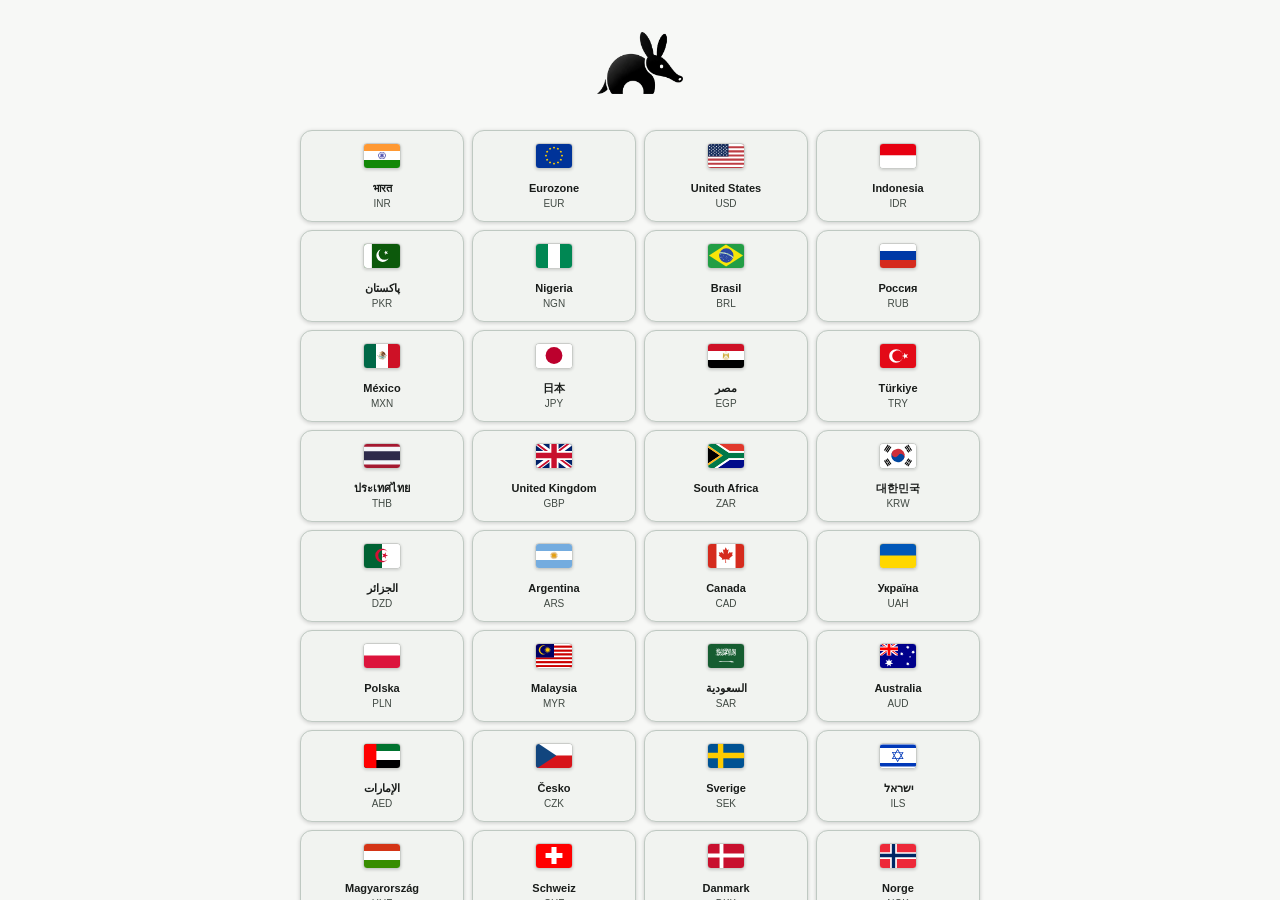
==== preview/app/index.html @ 717e8d2d "Publish CashTally source and preview" ====
<!doctype html>
<html lang="cs" data-theme="light">
<head>
  <meta charset="UTF-8" />
  <meta name="viewport" content="width=device-width,initial-scale=1,viewport-fit=cover,user-scalable=no" />
  <meta name="theme-color" content="#f7f8f6" />
  <meta name="description" content="Aardvarkland Cash Tally interactive mobile preview" />
  <link rel="manifest" href="./manifest.webmanifest" />
  <link rel="stylesheet" href="./app.css?brand=8" />
  <title>Aardvarkland Cash Tally</title>
</head>
  <body>
  <div id="root"></div>
  <script src="./flags.js?brand=3"></script>
  <script src="./currency-data.js"></script>
  <script src="./weight-data.js"></script>
  <script src="./locales.js"></script>
  <script src="./locale-overrides.js"></script>
  <script src="./locale-extras.js"></script>
  <script src="./locale-detail-extras.js"></script>
  <script src="./locale-actions.js"></script>
  <script src="./locale-report-extras.js"></script>
  <script src="./locale-functional-extras.js?v=2"></script>
  <script src="./app.js?entry=mobile-preview-v12"></script>
</body>
</html>
---- preview/app/app.css ----
@font-face {
  font-family: "Material Icons";
  src: url("./assets/materialicons-regular.otf") format("opentype");
  font-style: normal;
  font-weight: 400;
  font-display: block;
}

:root {
  --primary: #006c4c;
  --on-primary: #ffffff;
  --primary-container: #89f8c8;
  --on-primary-container: #002116;
  --secondary-container: #cfe9dc;
  --on-secondary-container: #0d1f18;
  --tertiary-container: #f1df9b;
  --error: #ba1a1a;
  --surface: #f7f8f6;
  --surface-container: #eceeeb;
  --surface-low: #f1f3f0;
  --surface-high: #e6e9e5;
  --on-surface: #191c1a;
  --on-variant: #404943;
  --outline: #707973;
  --outline-variant: #bfc9c2;
  --shadow: rgba(0, 0, 0, .18);
}

html[data-theme="dark"] {
  --primary: #53d6a2;
  --on-primary: #003827;
  --primary-container: #005138;
  --on-primary-container: #75f3bc;
  --secondary-container: #334b40;
  --on-secondary-container: #d2e8dc;
  --tertiary-container: #5d5124;
  --error: #ffb4ab;
  --surface: #101412;
  --surface-container: #1c211e;
  --surface-low: #181c1a;
  --surface-high: #262b28;
  --on-surface: #e1e3df;
  --on-variant: #bec9c1;
  --outline: #89938c;
  --outline-variant: #404943;
  --shadow: rgba(0, 0, 0, .55);
}

* { box-sizing: border-box; }
html, body, #root { width: 100%; height: 100%; margin: 0; overflow: hidden; }
body {
  background: var(--surface);
  color: var(--on-surface);
  font-family: Roboto, Arial, sans-serif;
  -webkit-tap-highlight-color: transparent;
}
button, input, select, textarea { color: inherit; font: inherit; }
button { cursor: pointer; }
.mi {
  display: inline-block;
  direction: ltr;
  font-family: "Material Icons";
  font-size: 24px;
  font-style: normal;
  font-weight: normal;
  letter-spacing: normal;
  line-height: 1;
  text-transform: none;
  white-space: nowrap;
  word-wrap: normal;
  -webkit-font-feature-settings: "liga";
  -webkit-font-smoothing: antialiased;
}

.scaffold { position: relative; display: flex; flex-direction: column; height: 100%; background: var(--surface); }
.appbar { z-index: 5; display: flex; align-items: center; gap: 8px; min-height: 64px; height: 64px; padding: 0 16px; background: var(--surface); }
.appbar .grow { flex: 1; min-width: 0; }
.appbar-title { overflow: hidden; font-size: 20px; font-weight: 500; text-overflow: ellipsis; white-space: nowrap; }
.icon-btn { display: grid; place-items: center; width: 48px; height: 48px; border: 0; border-radius: 24px; background: transparent; }
.icon-btn:active, .icon-btn:hover { background: var(--surface-high); }
.brand-logo { display: grid; flex: 0 0 auto; place-items: center; width: 38px; height: 38px; overflow: hidden; border-radius: 9px; }
.brand-logo .country-logo-image { width: 38px; height: 38px; object-fit: contain; }
.badge { font-size: 14px; font-weight: 500; white-space: nowrap; }
.scroll { flex: 1; min-height: 0; overflow: auto; padding: 8px 16px 104px; scrollbar-width: none; }
.scroll::-webkit-scrollbar { display: none; }
.count-scroll { padding-bottom: 168px; }
.title-large { font-size: 22px; font-weight: 400; line-height: 28px; }
.title-medium { font-size: 16px; font-weight: 500; line-height: 24px; }
.title-small { font-size: 14px; font-weight: 500; line-height: 20px; }
.body { font-size: 14px; line-height: 20px; }
.body-small { color: var(--on-variant); font-size: 12px; line-height: 16px; }
.headline-small { font-size: 24px; font-weight: 400; line-height: 32px; }
.label { color: var(--on-variant); font-size: 12px; line-height: 16px; }
.grow { flex: 1; min-width: 0; }
.row { display: flex; align-items: center; }
.gap8 { gap: 8px; }
.gap12 { gap: 12px; }
.sp6 { height: 6px; }.sp8 { height: 8px; }.sp12 { height: 12px; }.sp16 { height: 16px; }.sp20 { height: 20px; }.sp24 { height: 24px; }.sp28 { height: 28px; }
.card { overflow: hidden; border-radius: 12px; background: var(--surface-low); }
.card + .card { margin-top: 8px; }
.pad { padding: 16px; }
.list-tile { display: flex; align-items: center; gap: 16px; min-height: 64px; padding: 8px 16px; }
.list-leading { display: grid; flex: 0 0 28px; place-items: center; width: 28px; color: var(--on-variant); }
.country-setting-flag .flag-icon { width: 28px; height: 19px; }
.list-body { flex: 1; min-width: 0; }
.list-title { font-size: 16px; line-height: 24px; }
.list-sub { color: var(--on-variant); font-size: 14px; line-height: 20px; }
.list-trailing { display: flex; align-items: center; color: var(--on-variant); }
.divider { height: 1px; margin-left: 56px; background: var(--outline-variant); }
.filled, .tonal, .outlined, .text-btn { display: inline-flex; align-items: center; justify-content: center; gap: 8px; border-radius: 24px; font-weight: 500; }
.filled { min-height: 48px; padding: 0 24px; border: 0; background: var(--primary); color: var(--on-primary); }
.filled.big { width: 100%; height: 58px; border-radius: 20px; }
.tonal { height: 40px; padding: 0 18px; border: 0; background: var(--secondary-container); color: var(--on-secondary-container); }
.outlined { height: 40px; padding: 0 16px; border: 1px solid var(--outline); background: transparent; }
.text-btn { height: 40px; padding: 0 12px; border: 0; background: transparent; color: var(--primary); }
.danger { color: var(--error); }
.muted { color: var(--on-variant); }
.clickable { cursor: pointer; }
.action-tile { width: 100%; border: 0; background: transparent; text-align: start; }
.action-tile .list-title, .action-tile .list-sub { display: block; }
.action-tile:hover { background: var(--surface-container); }
.action-tile:focus-visible { outline: 2px solid var(--primary); outline-offset: -2px; }
.hidden { display: none !important; }

.country-scaffold { background: var(--surface); }
.country-scroll { flex: 1; overflow: auto; padding: 20px 12px 32px; scrollbar-width: none; }
.country-scroll::-webkit-scrollbar { display: none; }
.country-panel { width: min(100%, 680px); margin: 0 auto; }
.country-logo { display: grid; place-items: center; width: 86px; height: 86px; margin: 0 auto 24px; }
.country-logo-image { display: block; width: 86px; height: 86px; object-fit: contain; }
[data-theme="dark"] .country-logo-image { filter: invert(1); }
[data-theme="dark"] .brand-logo .country-logo-image { filter: invert(1); }
.country-title { margin: 0; color: var(--on-surface); font-size: 22px; font-weight: 500; line-height: 28px; text-align: center; }
.country-title-left { text-align: left; }
.country-sub { margin: 8px 0 18px; color: var(--on-variant); font-size: 13px; line-height: 18px; text-align: center; }
.country-sub-left { margin: 4px 0 0; text-align: left; }
.country-grid { display: grid; grid-template-columns: repeat(4, minmax(0, 1fr)); gap: 8px; }
.country-card { display: flex; min-height: 92px; flex-direction: column; align-items: center; justify-content: center; padding: 8px 5px; border: 1px solid var(--outline-variant); border-radius: 12px; background: var(--surface-low); color: var(--on-surface); box-shadow: 0 1px 4px var(--shadow); text-align: center; }
.country-card:hover, .country-card:focus-visible { outline: 2px solid var(--primary); background: var(--secondary-container); }
.country-card:active { transform: scale(.98); }
.country-flag { display: block; min-height: 32px; font-size: 30px; line-height: 32px; }
.flag-icon { display: block; width: 38px; height: 26px; aspect-ratio: 4 / 3; object-fit: cover; border: 1px solid rgba(25, 28, 26, .18); border-radius: 4px; box-shadow: 0 1px 3px rgba(25, 28, 26, .18); }
.country-name { width: 100%; margin-top: 6px; overflow: hidden; font-size: 11px; font-weight: 600; line-height: 14px; text-overflow: ellipsis; white-space: nowrap; }
.country-currency { margin-top: 3px; color: var(--on-variant); font-size: 10px; line-height: 12px; }
.country-head { display: flex; align-items: center; gap: 8px; margin: 0 4px 18px; }
.country-back { display: grid; flex: 0 0 48px; place-items: center; width: 48px; height: 48px; border: 0; border-radius: 24px; background: transparent; color: var(--on-surface); }
.country-back:hover { background: var(--surface-high); }

.field { position: relative; display: flex; align-items: center; gap: 12px; min-height: 56px; padding: 0 12px; border: 1px solid var(--outline); border-radius: 4px; background: transparent; }
.field:focus-within { padding: 0 11px; border: 2px solid var(--primary); }
.field label { position: absolute; top: -8px; left: 12px; padding: 0 4px; background: var(--surface); color: var(--on-variant); font-size: 12px; }
.card .field label { background: var(--surface-low); }
.field > .mi { color: var(--on-variant); }
.field input, .field select, .field textarea { width: 100%; min-width: 0; height: 54px; border: 0; outline: 0; background: transparent; }
.field textarea { height: 74px; padding-top: 14px; resize: vertical; }
.helper { padding: 4px 12px 0; color: var(--on-variant); font-size: 12px; line-height: 16px; }
.check-row { display: flex; align-items: center; gap: 12px; min-height: 48px; }
.check-row input { width: 18px; height: 18px; accent-color: var(--primary); }

.currency-strip { display: flex; overflow-x: auto; margin-right: -16px; padding-right: 16px; scrollbar-width: none; }
.currency-strip::-webkit-scrollbar { display: none; }
.currency-pair { display: flex; flex: 0 0 auto; align-items: center; margin-right: 8px; }
.chip { display: flex; align-items: center; gap: 8px; height: 32px; padding: 0 12px 0 4px; border: 1px solid var(--outline); border-radius: 8px; background: transparent; font-size: 14px; font-weight: 500; }
.chip.selected { border-color: transparent; background: var(--secondary-container); color: var(--on-secondary-container); }
.chip-avatar { display: grid; place-items: center; width: 24px; height: 24px; border-radius: 50%; background: var(--surface-high); font-size: 11px; font-weight: 700; }
.currency-settings-icon { background: var(--primary-container); color: var(--on-primary-container); }
.currency-settings-icon { font-size: 13px; font-weight: 700; }
.version { display: none; }
.star { display: grid; place-items: center; width: 40px; height: 40px; border: 0; background: transparent; color: var(--on-variant); }
.star.active, .favorite-star { color: #d58b00; }
.feature { display: flex; gap: 14px; padding: 16px; }
.feature > .mi { color: var(--on-variant); font-size: 28px; }
.section-head { display: flex; align-items: center; gap: 8px; min-height: 40px; }
.section-head .title-large { flex: 1; }
.latest { display: flex; align-items: center; gap: 12px; padding: 16px; }

.nav { display: grid; grid-template-columns: repeat(3, 1fr); height: 80px; min-height: 80px; padding: 8px 0 4px; background: var(--surface-container); }
.nav button { display: flex; flex-direction: column; align-items: center; gap: 3px; border: 0; background: transparent; color: var(--on-variant); font-size: 12px; font-weight: 500; }
.nav-indicator { display: grid; place-items: center; width: 64px; height: 32px; border-radius: 16px; }
.nav button.active { color: var(--on-surface); }
.nav button.active .nav-indicator { background: var(--secondary-container); color: var(--on-secondary-container); }

.modal { position: absolute; z-index: 30; display: none; align-items: flex-end; inset: 0; background: rgba(0, 0, 0, .32); }
.modal.open { display: flex; }
.sheet { width: 100%; max-height: 90%; overflow: auto; padding: 0 16px 24px; border-radius: 28px 28px 0 0; background: var(--surface-container); box-shadow: 0 -8px 24px var(--shadow); }
.drag { width: 32px; height: 4px; margin: 12px auto 20px; border-radius: 2px; background: var(--outline); }
.mode-card { width: 100%; border: 0; border-radius: 12px; background: var(--surface-low); color: inherit; text-align: left; }
.mode-card + .mode-card { margin-top: 8px; }
.mode-card .list-tile { min-height: 80px; }
.modal-actions { display: flex; justify-content: flex-end; gap: 8px; margin-top: 16px; }
.backup-dialog, .count-dialog {
  width: min(280px, calc(100% - 48px));
  padding: 24px;
  border: 0;
  border-radius: 28px;
  background: var(--surface-container);
  color: var(--on-surface);
}
.backup-dialog::backdrop, .count-dialog::backdrop { background: rgba(0, 0, 0, .54); }
.backup-dialog h2, .count-dialog h2 { margin: 0 0 18px; }
.count-dialog .field label { background: var(--surface-container); }
.backup-dialog .field + .helper { margin: 0 0 10px; }
.backup-dialog .field[hidden] { display: none; }
.backup-dialog .field > span {
  position: absolute;
  inset-inline-start: 11px;
  top: 50%;
  padding: 0 4px;
  transform: translateY(-50%);
  pointer-events: none;
}
.backup-dialog .field:focus-within > span,
.backup-dialog .field:has(input:not(:placeholder-shown)) > span {
  top: 0;
  background: var(--surface-container);
  font-size: 12px;
}
.backup-dialog .modal-actions .filled { min-height: 40px; }
.backup-dialog-error { margin: 8px 0 0; color: var(--error); }
.backup-dialog-error:empty { display: none; }

.segmented { display: grid; grid-template-columns: repeat(4, 1fr); height: 40px; overflow: hidden; border: 1px solid var(--outline); border-radius: 20px; }
.segmented button { border: 0; border-right: 1px solid var(--outline); background: transparent; }
.segmented button:last-child { border-right: 0; }
.segmented button.active { background: var(--secondary-container); font-weight: 500; }
.switch { position: relative; flex: 0 0 auto; width: 52px; height: 32px; border: 1px solid var(--outline); border-radius: 16px; background: var(--surface-high); }
.switch::after { position: absolute; top: 7px; left: 7px; width: 16px; height: 16px; border-radius: 50%; background: var(--outline); content: ""; transition: .15s; }
.switch.on { border-color: var(--primary); background: var(--primary); }
.switch.on::after { top: 3px; left: 24px; width: 24px; height: 24px; background: var(--on-primary); }

.denom { margin-bottom: 8px; padding: 10px 12px; }
.denom-top { display: flex; align-items: flex-start; gap: 8px; }
.denom-name { flex: 1; }
.denom-weight { color: var(--on-variant); }
.denom-subtotal { text-align: right; font-size: 16px; font-weight: 500; line-height: 24px; }
.stepper { display: flex; align-items: center; justify-content: flex-end; margin-top: 8px; }
.step-btn { display: grid; place-items: center; width: 40px; height: 40px; border: 0; border-radius: 20px; background: var(--secondary-container); color: var(--on-secondary-container); }
.step-btn:disabled { opacity: .35; cursor: not-allowed; }
.qty { width: 54px; height: 40px; border: 0; background: transparent; font-size: 22px; }
.qty:disabled { opacity: .55; }
.step-label { margin-left: 4px; font-size: 12px; }
.count-bottom { z-index: 4; display: flex; align-items: center; gap: 12px; height: 80px; min-height: 80px; padding: 12px 16px; background: var(--surface); box-shadow: 0 -3px 12px var(--shadow); }
.count-bottom .grow { display: grid; }
.count-bottom .filled { height: 48px; }
.save-spinner { display:inline-block; width:18px; height:18px; border:2px solid currentColor; border-inline-end-color:transparent; border-radius:50%; animation:save-spinner .8s linear infinite; }
@keyframes save-spinner { to { transform:rotate(360deg); } }
@media (prefers-reduced-motion:reduce) { .save-spinner { animation:none; } }
.filters { display: flex; flex-direction: column; gap: 8px; }
.filter-row { display: grid; grid-template-columns: 1fr auto; gap: 8px; }
.history-list { display: flex; flex-direction: column; gap: 8px; }
.history-card { display: flex; align-items: center; gap: 8px; padding: 10px 4px 10px 16px; }
.settings-section { margin-top: 24px; }
.settings-section:first-child { margin-top: 0; }
.settings-section > .title-large { margin-bottom: 8px; }
.settings-select { padding: 16px; }
.version { padding: 24px 0 0; color: var(--on-variant); font-size: 12px; text-align: center; }
.toast { position: absolute; z-index: 40; right: 16px; bottom: 92px; left: 16px; display: none; padding: 14px 16px; border-radius: 4px; background: #313632; color: #fff; }
.toast.show { display: block; }
.empty { padding: 32px 16px; color: var(--on-variant); text-align: center; }
.empty .mi { margin-bottom: 8px; font-size: 40px; }
.pill { display: inline-flex; align-items: center; gap: 5px; padding: 4px 9px; border-radius: 999px; background: var(--secondary-container); color: var(--on-secondary-container); font-size: 12px; font-weight: 500; }
.positive { color: var(--primary); }
.warning { background: var(--tertiary-container); }

.signature-wrap { display: grid; gap: 12px; }
.signature-pad { width: 100%; height: 180px; touch-action: none; border: 1px solid var(--outline); border-radius: 12px; background: #fff; }
html[data-theme="dark"] .signature-pad { background: #f7f8f6; }
.signature-preview { display: block; max-width: 100%; height: 72px; object-fit: contain; object-position: left center; border: 1px solid var(--outline-variant); border-radius: 8px; background: #fff; }
.signature-grid { display: grid; grid-template-columns: repeat(2, minmax(0, 1fr)); gap: 10px; }
.signature-preview-wrap { min-width: 0; }
.breakdown-row { display: flex; align-items: center; gap: 12px; margin-bottom: 8px; padding: 10px 12px; }
.summary-row { padding: 8px 0; }
.hash-text { overflow-wrap: anywhere; }
.signature-actions { display: flex; flex-wrap: wrap; gap: 8px; }
.report-paper { width: 100%; transform-origin: top center; padding: 20px; background: #fff; color: #1b1d1b; box-shadow: 0 2px 12px rgba(0,0,0,.15); transition: transform .15s; }
.report-paper-parity { min-height: 760px; padding: 28px 24px 20px; }
.report-header { display: flex; align-items: center; gap: 14px; }
.report-logo { width: 48px; height: 48px; object-fit: contain; }
.report-header h1 { margin: 0; font-size: 21px; }
.report-section-title { margin: 22px 0 8px !important; padding-bottom: 6px; border-bottom: 2px solid #b9cbd1; font-size: 16px !important; }
.report-info-grid { display: grid; grid-template-columns: 1fr 1.35fr; font-size: 12px; }
.report-info-grid > div { padding: 7px 8px; border-bottom: 1px solid #e1e4e3; }
.report-info-label { background: #f0f2f1; }
.report-info-row { display: contents; }
.report-hash { overflow-wrap: anywhere; }
.report-table th, .report-table td { padding: 7px 8px; border-bottom: 1px solid #d9dedb; text-align: right; }
.report-table th:first-child, .report-table td:first-child { text-align: left; }
.report-table thead th { background: #d4dde0; font-weight: 700; }
.report-table tfoot td { font-weight: 700; border-top: 1px solid #89979a; }
.report-identity { margin-top: 14px; color: #56605a; font-size: 11px; }
.report-signature-box { height: 58px; margin-bottom: 6px; border: 1px solid #aeb5b3; border-radius: 4px; display: grid; place-items: center; color: #a2a8a5; font-size: 11px; }
.report-signature-box img { width: 100%; height: 56px; object-fit: contain; }
.report-footer { display: flex; justify-content: space-between; margin-top: 44px; padding-top: 8px; border-top: 1px solid #d9dedb; color: #7a827e; font-size: 10px; }
.report-paper h1 { margin: 0 0 4px; font-size: 24px; }
.report-paper h2 { margin: 20px 0 8px; font-size: 16px; }
.report-paper table { width: 100%; border-collapse: collapse; font-size: 13px; }
.report-paper td { padding: 7px 0; border-bottom: 1px solid #d9dedb; }
.report-paper .report-total { margin-top: 12px; padding-top: 12px; border-top: 2px solid #1b1d1b; font-size: 18px; font-weight: 700; }
.report-paper .report-meta { color: #56605a; font-size: 12px; }
.report-signatures { display: grid; grid-template-columns: 1fr 1fr; gap: 12px; }
.report-signature { min-width: 0; border-top: 1px solid #444; padding-top: 6px; font-size: 12px; }
.report-signature img { display: block; width: 100%; height: 58px; object-fit: contain; object-position: left bottom; }
.report-toolbar { display: flex; flex-wrap: wrap; gap: 8px; }
.zoom-label { align-self: center; color: var(--on-variant); font-size: 12px; }
.lock-screen { display: grid; place-items: center; height: 100%; padding: 32px; text-align: center; }
.lock-icon { display: grid; place-items: center; width: 80px; height: 80px; margin-bottom: 20px; border-radius: 24px; background: var(--primary-container); color: var(--on-primary-container); }
.lock-icon .mi { font-size: 42px; }
.info-banner { display: flex; align-items: flex-start; gap: 12px; padding: 12px 16px; border-radius: 12px; background: var(--secondary-container); color: var(--on-secondary-container); }
.info-banner .mi { flex: 0 0 auto; }
.subpage-actions { display: flex; flex-wrap: wrap; gap: 8px; }
.file-input { position: absolute; width: 1px; height: 1px; overflow: hidden; opacity: 0; }

@media print {
  html, body, #root { overflow: visible; height: auto; }
  .appbar, .nav, .count-bottom, .report-toolbar, .toast { display: none !important; }
  .scroll { overflow: visible; padding: 0; }
  .report-paper { box-shadow: none; }
}
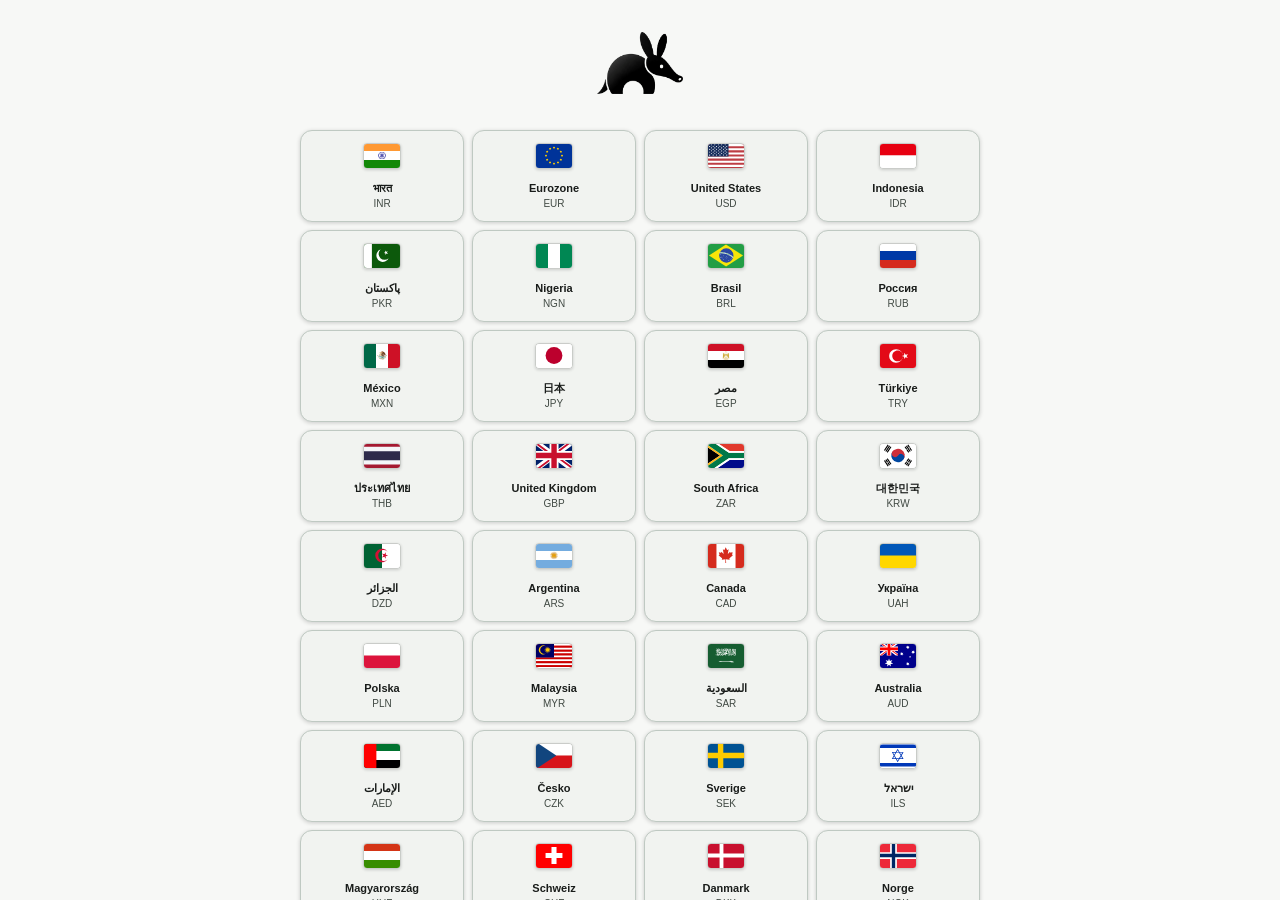
==== commit b47cdc06: "Release Android APK with safer CSV exports" ====
--- a/preview/app/index.html
+++ b/preview/app/index.html
@@ -21,6 +21,6 @@
   <script src="./locale-actions.js"></script>
   <script src="./locale-report-extras.js"></script>
   <script src="./locale-functional-extras.js?v=2"></script>
-  <script src="./app.js?entry=mobile-preview-v12"></script>
+  <script src="./app.js?entry=mobile-preview-v13"></script>
 </body>
 </html>
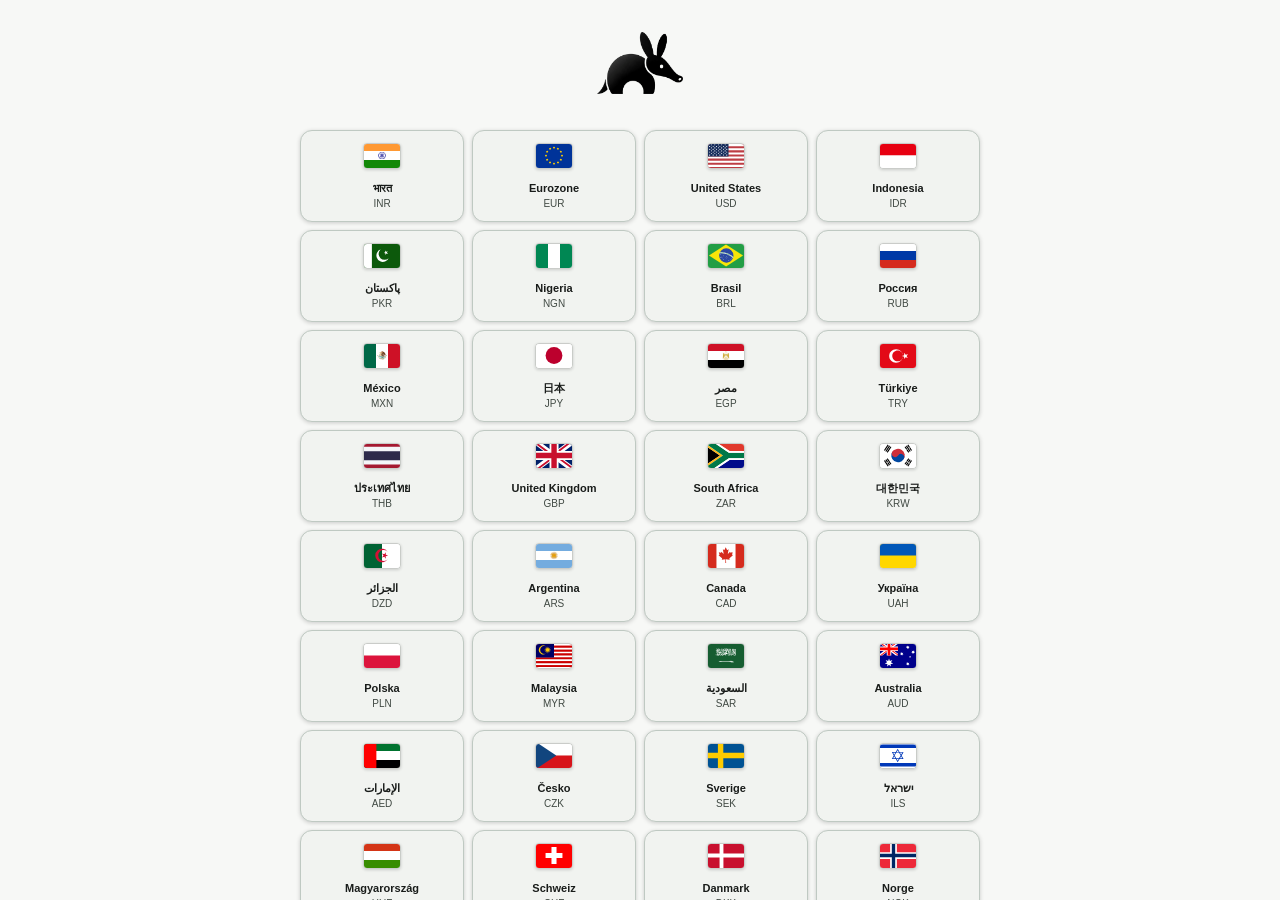
==== commit e610d04d: "Merge restored preview backups with current counts" ====
--- a/preview/app/index.html
+++ b/preview/app/index.html
@@ -21,6 +21,6 @@
   <script src="./locale-actions.js"></script>
   <script src="./locale-report-extras.js"></script>
   <script src="./locale-functional-extras.js?v=2"></script>
-  <script src="./app.js?entry=mobile-preview-v13"></script>
+  <script src="./app.js?entry=mobile-preview-v14"></script>
 </body>
 </html>
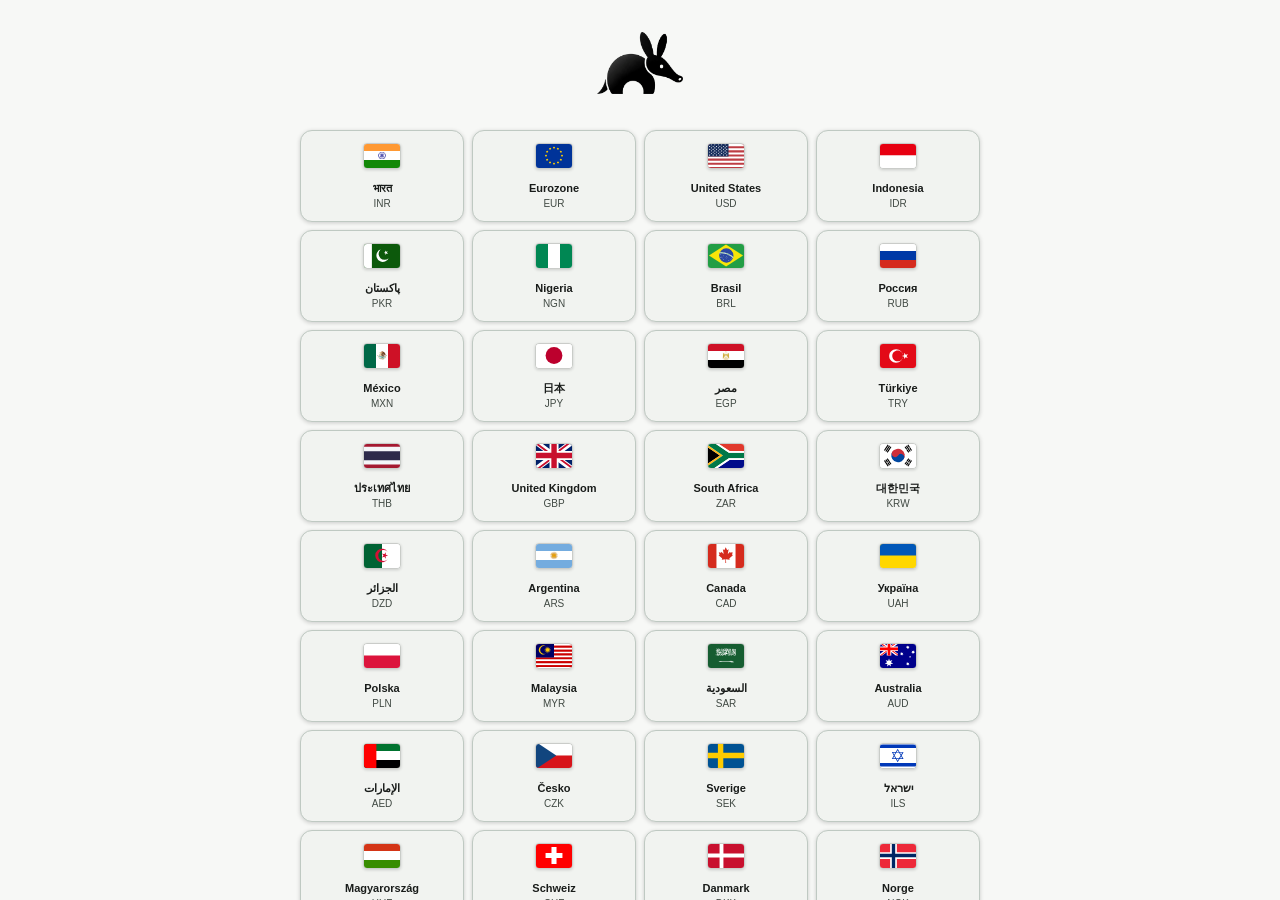
==== commit 78865ba6: "Clean up printed closing reports" ====
--- a/preview/app/index.html
+++ b/preview/app/index.html
@@ -6,7 +6,7 @@
   <meta name="theme-color" content="#f7f8f6" />
   <meta name="description" content="Aardvarkland Cash Tally interactive mobile preview" />
   <link rel="manifest" href="./manifest.webmanifest" />
-  <link rel="stylesheet" href="./app.css?brand=8" />
+  <link rel="stylesheet" href="./app.css?brand=9" />
   <title>Aardvarkland Cash Tally</title>
 </head>
   <body>
@@ -19,8 +19,8 @@
   <script src="./locale-extras.js"></script>
   <script src="./locale-detail-extras.js"></script>
   <script src="./locale-actions.js"></script>
-  <script src="./locale-report-extras.js"></script>
+  <script src="./locale-report-extras.js?v=2"></script>
   <script src="./locale-functional-extras.js?v=2"></script>
-  <script src="./app.js?entry=mobile-preview-v14"></script>
+  <script src="./app.js?entry=mobile-preview-v15"></script>
 </body>
 </html>
--- a/preview/app/app.css
+++ b/preview/app/app.css
@@ -312,7 +312,8 @@
 
 @media print {
   html, body, #root { overflow: visible; height: auto; }
-  .appbar, .nav, .count-bottom, .report-toolbar, .toast { display: none !important; }
+  body, .scaffold { background: #fff; }
+  .appbar, .nav, .count-bottom, .report-toolbar, .subpage-actions, .toast { display: none !important; }
   .scroll { overflow: visible; padding: 0; }
   .report-paper { box-shadow: none; }
 }
